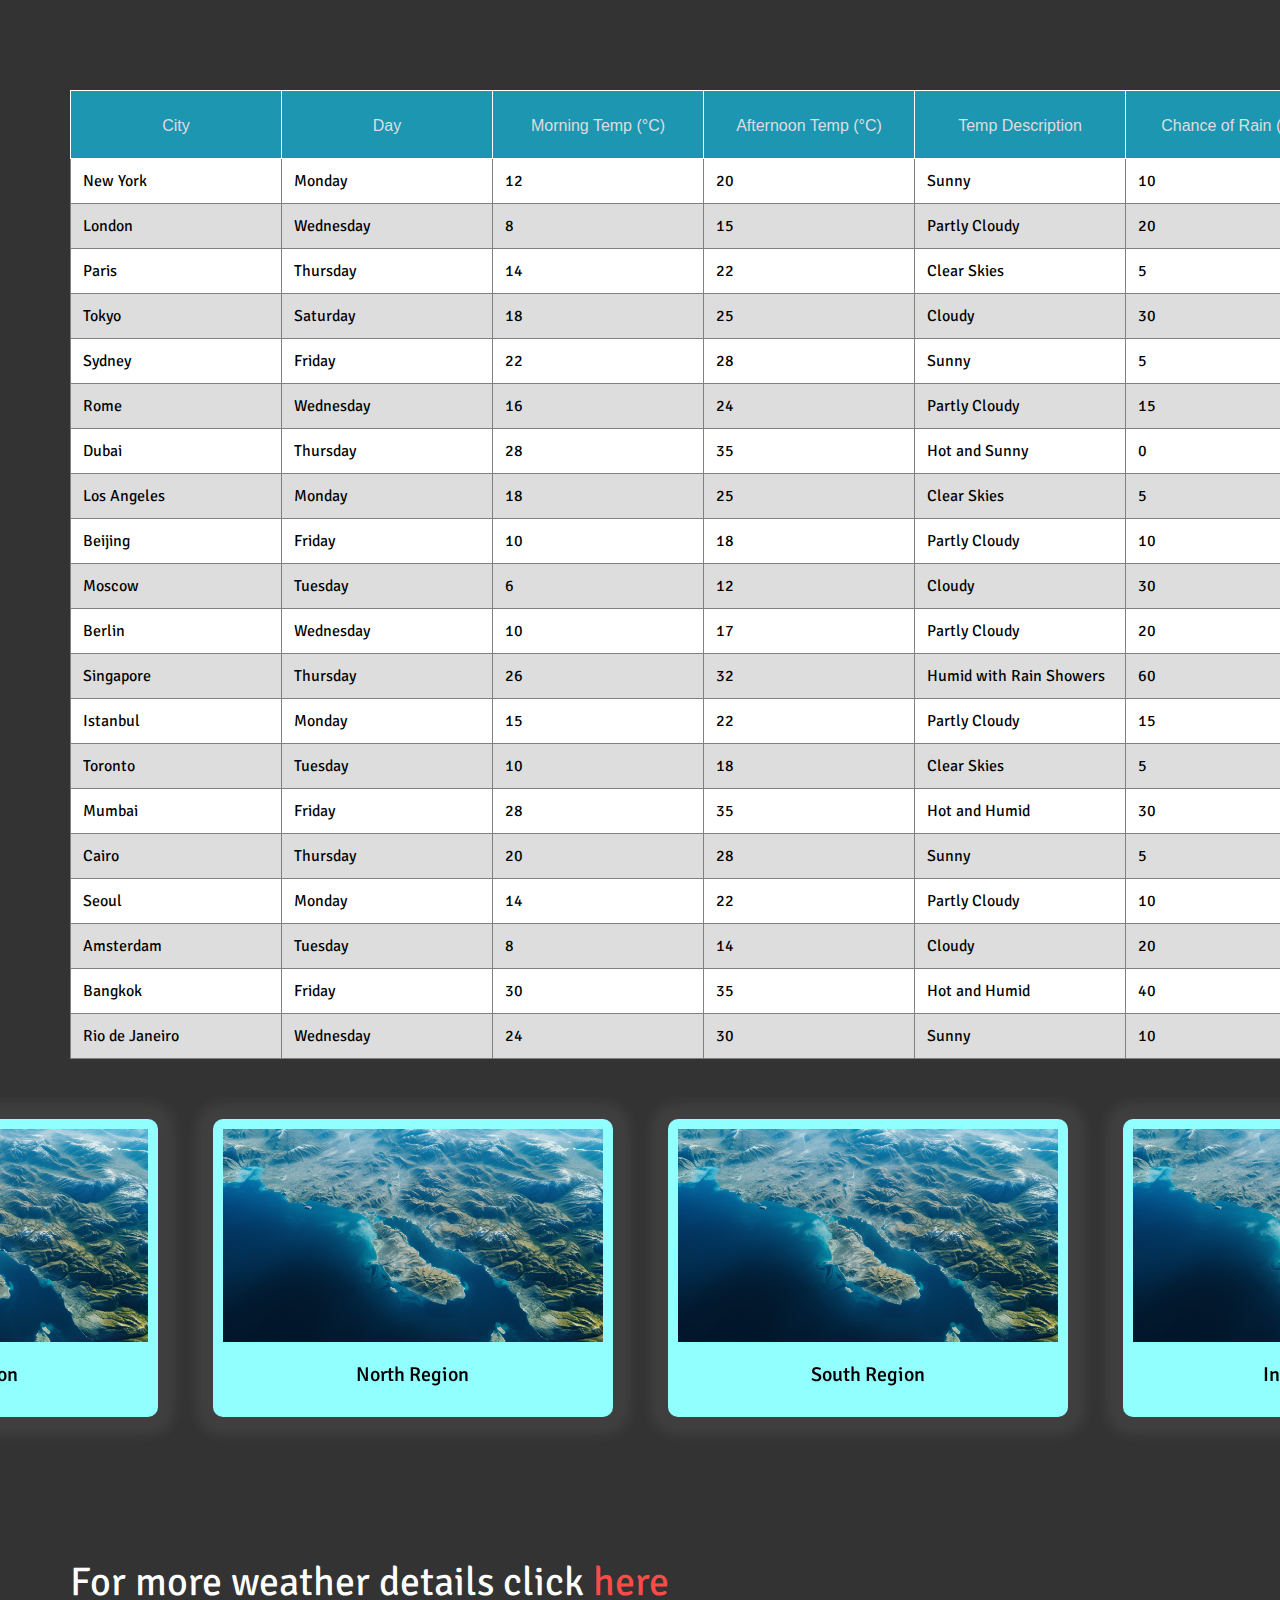
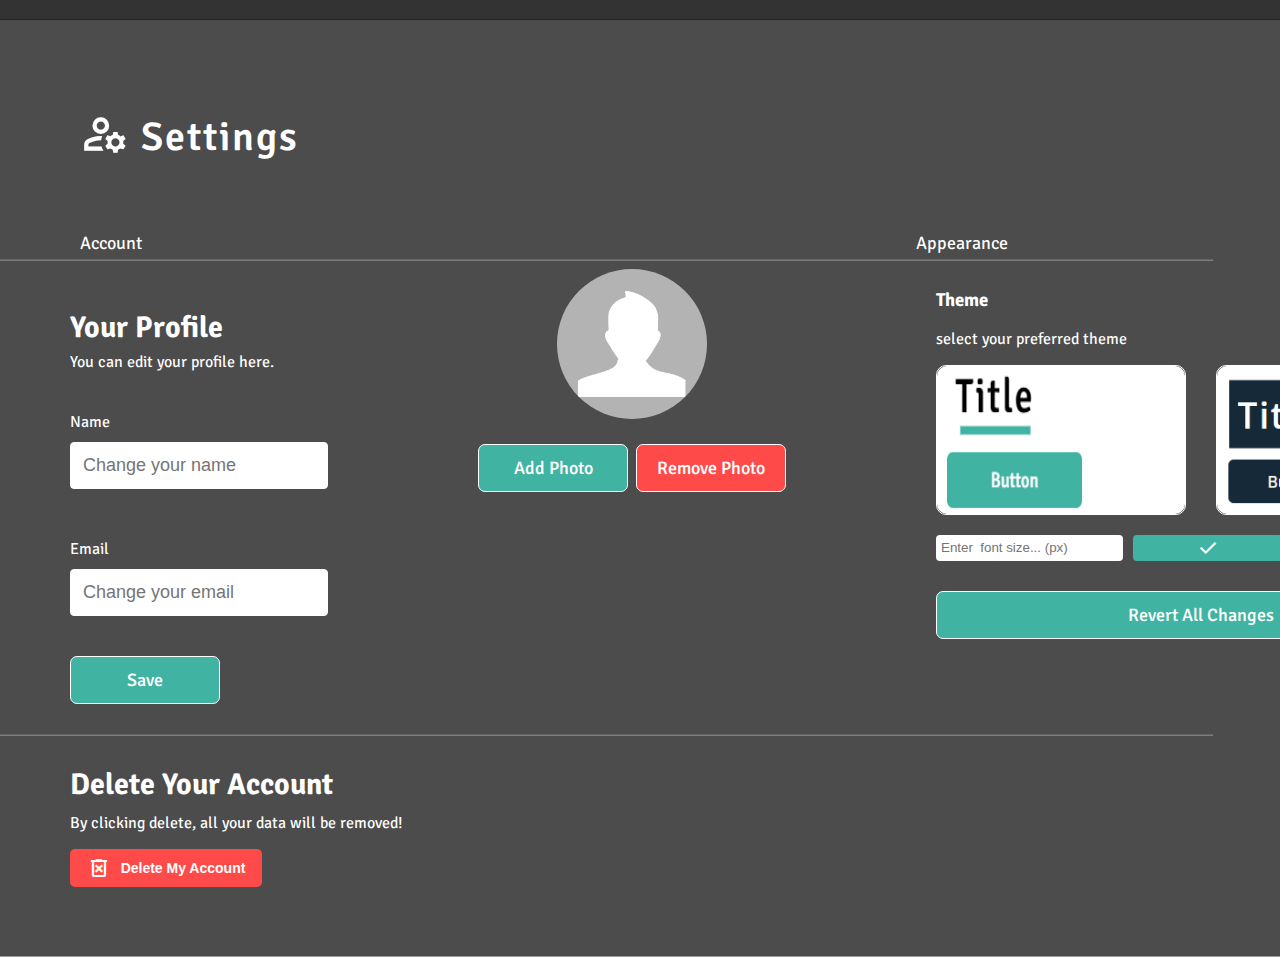
==== index.html @ 3b154ae6 "modified" ====
<!DOCTYPE html>
<html lang="en">
<head>
    <meta charset="UTF-8">
    <meta name="viewport" content="width=device-width, initial-scale=1.0">
    <title>Flyout</title>
    <link rel="stylesheet" href="https://fonts.googleapis.com/css2?family=Material+Symbols+Outlined:opsz,wght,FILL,GRAD@20..48,100..700,0..1,-50..200" />
    <link rel="stylesheet" href="css/main.css">  
    <link rel="stylesheet" href="css/theme2.css" id="cssTheme"> 
    <link rel="stylesheet" href="css/icons.css">
</head>
<body>
    <div class="main-container">
          <!-- Start Weather -->
          <div class="weather-container padding70" id="weather">
            <div class="table">
                <table border="1" style="border-collapse: collapse;">
                    <thead>
                      <tr>
                        <th>
                            <input type="text" class="search-input" placeholder="City">
                        </th>
                        <th>
                            <input type="text" class="search-input"  placeholder="Day">
                        </th>
                        <th>
                            <input type="text" class="search-input"  placeholder="Morning Temp (°C)">
                        </th>
                        <th>
                            <input type="text" class="search-input"  placeholder="Afternoon Temp (°C)">
                        </th>
                        <th>
                            <input type="text" class="search-input"  placeholder="Temp Description">
                        </th>
                        <th>
                            <input type="text" class="search-input"  placeholder="Chance of Rain (%)">
                        </th>
                        <th>
                            <input type="text" class="search-input"  placeholder="Wind Speed (KM/H)">
                        </th>
                      </tr>
                    </thead>
                    <tbody>
                      <tr>
                        <td>New York</td>
                        <td>Monday</td>
                        <td>12</td>
                        <td>20</td>
                        <td>Sunny</td>
                        <td>10</td>
                        <td>15</td>
                      </tr>
                      <tr>
                        <td>London</td>
                        <td>Wednesday</td>
                        <td>8</td>
                        <td>15</td>
                        <td>Partly Cloudy</td>
                        <td>20</td>
                        <td>20</td>
                      </tr>
                      <tr>
                        <td>Paris</td>
                        <td>Thursday</td>
                        <td>14</td>
                        <td>22</td>
                        <td>Clear Skies</td>
                        <td>5</td>
                        <td>10</td>
                      </tr>
                      <tr>
                        <td>Tokyo</td>
                        <td>Saturday</td>
                        <td>18</td>
                        <td>25</td>
                        <td>Cloudy</td>
                        <td>30</td>
                        <td>25</td>
                      </tr>
                      <tr>
                        <td>Sydney</td>
                        <td>Friday</td>
                        <td>22</td>
                        <td>28</td>
                        <td>Sunny</td>
                        <td>5</td>
                        <td>15</td>
                      </tr>
                      <tr>
                        <td>Rome</td>
                        <td>Wednesday</td>
                        <td>16</td>
                        <td>24</td>
                        <td>Partly Cloudy</td>
                        <td>15</td>
                        <td>10</td>
                      </tr>
                      <tr>
                        <td>Dubai</td>
                        <td>Thursday</td>
                        <td>28</td>
                        <td>35</td>
                        <td>Hot and Sunny</td>
                        <td>0</td>
                        <td>20</td>
                      </tr>
                      <tr>
                        <td>Los Angeles</td>
                        <td>Monday</td>
                        <td>18</td>
                        <td>25</td>
                        <td>Clear Skies</td>
                        <td>5</td>
                        <td>15</td>
                      </tr>
                      <tr>
                        <td>Beijing</td>
                        <td>Friday</td>
                        <td>10</td>
                        <td>18</td>
                        <td>Partly Cloudy</td>
                        <td>10</td>
                        <td>10</td>
                      </tr>
                      <tr>
                        <td>Moscow</td>
                        <td>Tuesday</td>
                        <td>6</td>
                        <td>12</td>
                        <td>Cloudy</td>
                        <td>30</td>
                        <td>20</td>
                      </tr>
                      <tr>
                        <td>Berlin</td>
                        <td>Wednesday</td>
                        <td>10</td>
                        <td>17</td>
                        <td>Partly Cloudy</td>
                        <td>20</td>
                        <td>15</td>
                      </tr>
                      <tr>
                        <td>Singapore</td>
                        <td>Thursday</td>
                        <td>26</td>
                        <td>32</td>
                        <td>Humid with Rain Showers</td>
                        <td>60</td>
                        <td>25</td>
                      </tr>
                      <tr>
                        <td>Istanbul</td>
                        <td>Monday</td>
                        <td>15</td>
                        <td>22</td>
                        <td>Partly Cloudy</td>
                        <td>15</td>
                        <td>10</td>
                      </tr>
                      <tr>
                        <td>Toronto</td>
                        <td>Tuesday</td>
                        <td>10</td>
                        <td>18</td>
                        <td>Clear Skies</td>
                        <td>5</td>
                        <td>20</td>
                      </tr>
                      <tr>
                        <td>Mumbai</td>
                        <td>Friday</td>
                        <td>28</td>
                        <td>35</td>
                        <td>Hot and Humid</td>
                        <td>30</td>
                        <td>10</td>
                      </tr>
                      <tr>
                        <td>Cairo</td>
                        <td>Thursday</td>
                        <td>20</td>
                        <td>28</td>
                        <td>Sunny</td>
                        <td>5</td>
                        <td>15</td>
                      </tr>
                      <tr>
                        <td>Seoul</td>
                        <td>Monday</td>
                        <td>14</td>
                        <td>22</td>
                        <td>Partly Cloudy</td>
                        <td>10</td>
                        <td>20</td>
                      </tr>
                      <tr>
                        <td>Amsterdam</td>
                        <td>Tuesday</td>
                        <td>8</td>
                        <td>14</td>
                        <td>Cloudy</td>
                        <td>20</td>
                        <td>15</td>
                      </tr>
                      <tr>
                        <td>Bangkok</td>
                        <td>Friday</td>
                        <td>30</td>
                        <td>35</td>
                        <td>Hot and Humid</td>
                        <td>40</td>
                        <td>10</td>
                      </tr>
                      <tr>
                        <td>Rio de Janeiro</td>
                        <td>Wednesday</td>
                        <td>24</td>
                        <td>30</td>
                        <td>Sunny</td>
                        <td>10</td>
                        <td>20</td>
                      </tr>
                    </tbody>
                  </table>
            </div>
            <div class="image-links">
              <div class="img1 imgb">
                  <a href="https://www.wunderground.com/maps/tropical/pacific-forecast" target="_blank">
                      <img src="images/pacific.jpg" alt="">
                      <p>Pacific Region</p>
                  </a>
              </div>
              <div class="img2 imgb">
                  <a href="https://www.meteo.gov.gh/gmet/regional-weather-northern-region/" target="_blank">
                      <img src="images/pacific.jpg" alt="">
                      <p>North Region</p>
                  </a>
              </div>
              <div class="img3 imgb">
                  <a href="https://www.weather.gov/srh/" target="_blank">
                      <img src="images/pacific.jpg" alt="">
                      <p>South Region</p>
                  </a>
              </div>
              <div class="img4 imgb">
                  <a href="https://www.intrepidtravel.com/en/india/weather-in-india" target="_blank">
                      <img src="images/pacific.jpg" alt="">
                      <p>Indian Region</p>
                  </a>
              </div>
          </div>
            <span>For more weather details click <a href="https://www.windy.com/-Swell-swell1?swell1,24.187,29.312,5">here</a></span>
        </div>
    <!-- End Weather -->

    <!-- settings start -->
    <div class="settings-container padding70" id="settings">
        <div class="account">
            <div class="settings-header">
                <div class="settings-title title titlee" style="color: white;">
                    <span class="material-symbols-outlined">
                        manage_accounts
                        </span>
                    Settings 
                </div>
                <div class="settings-nav">
                    <ul>
                        <li><a href="">Account</a></li>
                        <li><a href="" style="margin-left: 200px;">Appearance</a></li>
                    </ul>
                </div>
            </div>
            <hr class="first">
            <div class="settings-body">
                <div class="form">
                    <h4>Your Profile</h4>
                    <p>You can edit your profile here.</p>
                    <form action="">
                        <div class="inputs">
                            <label for="" style="color: white;">Name</label>
                            <input type="text" id="name" placeholder="Change your name">
                            <label for="" style="color: white;">Email</label>
                            <input type="email" id="mail" placeholder="Change your email">
                        </div>
                        <input type="submit" id="submit" value="Save" class="main-button">
                    </form>
                </div>
                <div class="pfp">
                    <input type="file" id="chose" style="display: none;"/>
                    <img src="/images/no-profile-picture-icon.png" alt="" class="profile" id="profile">
                    <div class="img-buttons">
                        <input type="submit" id="upload" value="Add Photo" class="main-button">
                        <input type="submit" id="remove" value="Remove Photo" class="main-button red">
                    </div>
                </div>
                <div class="appearance">
                    <h3 style="color: white;">Theme</h3>
                    <p style="color: white;">select your preferred theme</p>
                    <div class="themes" >
                        <div class="theme1" id="theme1">
                            <img src="/images/theme 11.png" alt="">
                        </div>
                        <div class="theme2" id="theme2">
                            <img src="/images/theme 22.png" alt="" id="">
                        </div>
                    </div>
                    <div class="changeFont">
                        <div class="check">
                            <input type="text" min="16" max="90" id="range" placeholder="Enter  font size... (px)">
                            <button class="main-button" id="change"><span class="material-symbols-outlined">
                                done
                                </span></button>
                        </div>
                        <button class="default main-button" id="reset">Revert All Changes</button>
                    </div>
                </div>
            </div>
            <hr class="last">
            <div class="delete-account">
                <h3 style="color: white;">Delete Your Account</h3>
                <p>By clicking delete, all your data will be removed!</p>
                <button class="red" id="delete-account"><span class="material-symbols-outlined">
                    delete_forever
                    </span>Delete My Account</button>
                <div class="pop-up" id="pop-up">
                    <div class="text">
                        <h5>Are You Sure?</h5>
                        <p style="color: #333;">You Are About To Delete All Your Data</p>
                    </div>
                    <div class="buttons">
                        <button class="yes" id="yes">Yes</button>
                        <button class="no" id="no">No</button>
                    </div>
                </div>
            </div>
        </div>
        <div class="scroll-top" id="scroll"><span class="material-symbols-outlined">
            flight
            </span></div>
    </div>
    <!-- settings end -->
    </div>
  
    <script src="js/script.js"></script>
</body>
</html>
---- css/main.css ----
/* start zeyad code */
body{
    margin: 0;
}

html
{ 
    scroll-behavior: smooth;
}

.weather-container{
    background: url('/images/7280763.jpg');
    background-size: cover;
    position: relative;
    height: 180vh;
}

.weather-container::before{
    content: '';
    position: absolute;
    width: 100%;
    height: 100%;
    background-color: black;
    z-index: 1;
    top: 50%;
    left: 50%;
    transform: translate(-50%, -50%);
    opacity: 0.8;
}

.weather-container .show-entries{
    position: relative;
    z-index: 4;
    color: #fff;
    display: flex;
    align-items: center;
}

.weather-container .show-entries span{
    font-size: 30px;
    padding: 10px;
}





.table table{
    width: 100%;
    margin-top: 20px;
    position: relative;
    z-index: 1;
    background-color: white;
}

.table table tr:nth-child(even) {
    background-color: #ddd;
  }

  .table table tr{
    transition: 0.2s;
  }

  .table table tr:hover{
    background-color: #162938;
    color: white;
  }

.table thead{
    background-color: #1d96b2;
    color: white;
    border: 1px solid white;
    font-size: 19px;
}

.table thead th{
    padding: 10px;
}

.table  td, .search-input{
    padding: 12px;
}

.weather-container span{
    color: white;
    position: relative;
    z-index: 999;
    font-size: 40px;
    top: 200px;
}

.weather-container span > a{
    color: #ff4a4a;
    text-decoration: none;
    transition: 0.3s;
}

.weather-container span > a:hover{
    color: #a92e2e;
}

.image-links img{
    width: 380px;
    display: flex;
    justify-content: center;
    align-items: center;
}

.image-links{
    display: flex;
    z-index: 999;
    position: relative;
    justify-content: center;
    gap: 55px;
    top: 60px;
    color: var(--black-color);
    cursor: pointer;
    font-size: 20px;
    text-align: center;
}

a{
    text-decoration: none;
}

.image-links .imgb{
    background-color: #90fffd;
    padding: 10px;
    border-radius: 10px;
    box-shadow: 0px 1px 13px 17px #f5f5f512;
}

.image-links .imgb a{
    color: black;
    font-weight: 500;
}

.search-input{
    border: none;
    outline: none;
    background-color: transparent;
    color: white;
    width: 190px;
    text-align: center;
    font-size: 20px;
}

.search-input::placeholder{
    color: #ddd;
    font-size: 16px;
}

.settings-container{
    background: url('/images/sky.jpg');
    background-size: cover;
    background-repeat: no-repeat;
    position: relative;
    z-index: 1;
}

.settings-container::before{
    content: '';
    position: absolute;
    width: 100%;
    height: 100%;
    background-color: black;
    z-index: -1;
    top: 50%;
    left: 50%;
    transform: translate(-50%, -50%);
    opacity: 0.7;
}

.settings-nav ul{
    padding: 0;
}

.material-symbols-outlined {
  font-variation-settings:
  'FILL' 0,
  'wght' 400,
  'GRAD' 0,
  'opsz' 48
}




.settings-nav ul li{
    display: inline;
    font-size: 18px;
    margin-left: 10px;
}

.settings-nav ul li:nth-child(2){
    margin-left: 570px;
}

.settings-nav ul li a{
    text-decoration: none;
    color: white;
    transition: 0.2s;
    padding-bottom:3px ;
}


.settings-nav ul li a:hover{
    color: white;
}

.settings-container .first{
    width: 109%;
    margin-left: -100px;
    color: white;
    opacity: 0.3;
    margin-top: -11px;
}

.settings-body{
    display: flex;
    gap: 150px;
}

.settings-body .form h4{
    font-size: 30px;
    margin-bottom: -10px;
    color: white;
}

.settings-body .form p{
    margin-bottom: 40px;
    color: white;
}

.settings-body .form .inputs{
    display: flex;
    flex-direction: column;
    gap: 10px;
}

.settings-body .form .inputs #name{
    margin-bottom: 40px;
    border-radius: 4px;
    border: 1px solid white;
    padding: 12px;
    outline: none;
    font-size: 18px;
}

.settings-body .form .inputs #mail{
    margin-bottom: 40px;
    border-radius: 4px;
    border: 1px solid white;
    padding: 12px;
    outline: none;
    font-size: 18px;
}





.settings-body .profile{
    width: 150px;
    border-radius: 50%;
    height: 150px;
}

.pfp{
    display: flex;
    flex-direction: column;
    align-items: center;
    gap: 25px;
}




.settings-container .last{
    width: 109%;
    margin-left: -100px;
    color: white;
    opacity: 0.3;
    margin-top: 30px;
}

.settings-container .delete-account h3{
    font-size: 30px;
}

.settings-container .delete-account p{
    font-size: 16px;
    margin-top: -20px;
    color: white;
}

.settings-container .delete-account .red{
    padding: 2px 15px;
    width: 192px;
    height: 38px;
    background-color: #ff4a4a;
    border-radius: 5px;
    border: none;
    cursor: pointer;
    transition: 200ms;
    color: white;
    font-size: 14px;
    font-weight: 600;
    display: flex;
    align-items: center;
    justify-content: center;
    gap: 10px;
}

.settings-container .delete-account .red:hover{
    color: var(--black-color);
}

.red{
    background-color: #ff4a4a !important; 
}

.red:hover{
    background:white !important;
    color: var(--black-color);
    }

.settings-container .delete-account .delete-button:hover{
background: transparent;
color: var(--black-color);
}



.settings-container .appearance .themes{
    display: flex;
    gap: 30px;
}

.settings-container .appearance .themes .theme1{
    border: 1px solid white;
    border-radius: 10px;
    width: 250px;
    cursor: pointer;
    transition: 0.2s;
}



.settings-container .appearance .themes .theme2{
    border: 1px solid white;
    border-radius: 10px;
    width: 250px;
    cursor: pointer;
}


.settings-container .appearance .themes .theme2 img{
    width: 100%;
    height: 100%;
    overflow: hidden;
    border-radius: 10px;
}

.settings-container .appearance .themes .theme1 img{
    width: 100%;
    height: 100%;
    overflow: hidden;
    border-radius: 10px;
}



.changeFont{
    display: flex;
    flex-direction: column;
    gap: 30px;
}

.changeFont .check{
    display: flex;
    gap: 10px;
}

.changeFont .check button{
    margin-top: 20px;
    border-radius: 4px;
    border: none;
    padding: 1px;
    outline: none;
    cursor: pointer;
}

.changeFont .check button span{
    display: flex;
    justify-content: center;
}

.changeFont input{
    margin-top: 20px;
    border-radius: 4px;
    border: none;
    padding: 5px;
    outline: none;
}

.scroll-top{
    position: absolute;
    bottom: 100px;
    right: 100px;
    z-index: 999;
    background-color: #1389e3;
    width: 60px;
    display: flex;
    align-items: center;
    justify-content: center;
    height: 60px;
    border-radius: 50%;
    cursor: pointer;
    position: fixed;
    opacity: 0;
    color: white;
    transition:opacity 0.4s ease;
    transition: 0.2s;
}

@keyframes jumpAndFall {
    0% {
        transform: translateY(0);
    }
    50% {
        transform: translateY(-10px);
    }
    100% {
        transform: translateY(0);
    }
}

.scroll-top:hover{
    background-color: white;
    color: #162938;
    animation: jumpAndFall 0.5s infinite; 
}

.pop-up{
    position: absolute;
    z-index: 999;
    top: 50%;
    left: 50%;
    transform: translate(-50%, -50%) scale(0);
    position: fixed;
    background-color: white;
    display: flex;
    flex-direction: column;
    align-items: center;
    justify-content: center;
    text-align: center;
    padding: 20px;
    width: 415px;
    border-radius: 8px;
    box-shadow: -1px 5px 19px 3px black;
    transition: transform 0.3s ease;
}

.pop-up h5{
        color: #ff4a4a;
        font-size: 30px;
        margin-bottom: 25px;
}

.pop-up p{
    margin-bottom: 30px;
}

.pop-up .buttons{
    display: flex;
    gap: 10px;
}

.pop-up .yes{
    padding: 2px 15px;
    width: 100px;
    height: 38px;
    background-color: #ff4a4a;
    border-radius: 5px;
    border: none;
    cursor: pointer;
    transition: 200ms;
    color: white;
    font-size: 14px;
    font-weight: 600;
    display: flex;
    align-items: center;
    justify-content: center;
    gap: 10px;
}

.pop-up .no{
    padding: 2px 15px;
    width: 100px;
    height: 38px;
    background-color: #333;
    border-radius: 5px;
    border: none;
    cursor: pointer;
    transition: 200ms;
    color: white;
    font-size: 14px;
    font-weight: 600;
    display: flex;
    align-items: center;
    justify-content: center;
    gap: 10px;
}

/* end zeyad code */
---- css/theme2.css ----
@import url('https://fonts.googleapis.com/css2?family=Signika+Negative:wght@300..700&display=swap');

.main-container{
    font-family: "Signika Negative", sans-serif;

}


/* colors */
:root{
    --green-color:#40B3A2;
    --black-color:rgb(0, 0, 0);
}

/* colors */

/* buttons */
.main-button{
    font-family: "Signika Negative", sans-serif;
    background-color: var(--green-color);
    border: 1px solid #fff;
    border-radius: 7px;
    box-sizing: border-box;
    color:#fff;
    cursor: pointer;
    display: inline-block;
    font-size: 18px;
    font-weight: 500;
    line-height: normal;
    margin: 0;
    min-width: 150px;
    outline: none;
    padding: 12px 2.3px;
    text-align: center;
    text-decoration: none;
    transition:0.3s ease;
}

.main-button:hover{
    color: var(--black-color);
    background-color: #fff;
    box-shadow: rgba(0, 0, 0, 0.25) 0 8px 15px;
}
/* buttons */

/* box sizings */
*{
    box-sizing: border-box;
}
/* box sizings */


/* container padding */
.padding70{
    padding: 70px;
}
/* container padding */



/* titles */
.title{
    width: max-content;
    padding: 10px;
    color: var(--black-color);
    font-size: 40px;
    font-weight: 600;
    letter-spacing: 2px;
    position: relative;
    cursor: default;
    transition: 0.2s;
    margin-bottom:60px;
}

.title::before{
    content: '';
    position: absolute;
    background-color: var(--green-color);
    width: 0;
    height: 10%;
    z-index: -1;
    left: 50%;
    bottom: 0;
    transform: translate(-50%, -50%);
    transition: width 0.2s;
}



.title:hover::before{
    width: calc(100% - 30px)
}
/* titles */

.settings-nav #active{
    border-bottom: 3px solid var(--green-color);
}

.settings-body .form .button{
    padding: 2px 15px;
    width: 100px;
    height: 25px;
    background-color: var(--green-color);
    outline: 3px var(--green-color) solid;
    border-radius: 5px;
    border: none;
    cursor: pointer;
    transition: 200ms;
    color: white;
    font-size: 14px;
    font-weight: 500;
  }

  .settings-body .form .button:hover{
    background: transparent;
    color: var(--black-color);
  }


  .pfp .button{
    padding: 2px 15px;
    width: 100px;
    height: 25px;
    background-color: var(--green-color);
    outline: 3px var(--green-color) solid;
    border-radius: 5px;
    border: none;
    cursor: pointer;
    transition: 200ms;
    color: white;
    font-size: 14px;
    font-weight: 500;
}

.pfp .button:hover{
    background: transparent;
    color: var(--black-color);
}


.settings-container .appearance .themes .active{
    border: 2px solid var(--green-color);
}


.img-buttons{
    display: flex;
    gap: 8px;
}
---- css/icons.css ----
.material-symbols-outlined {
  font-variation-settings:
  'FILL' 0,
  'wght' 400,
  'GRAD' 0,
  'opsz' 24;

}

.title .material-symbols-outlined {
    font-size: 50px;
    position: relative;
    top: 9px;
  }
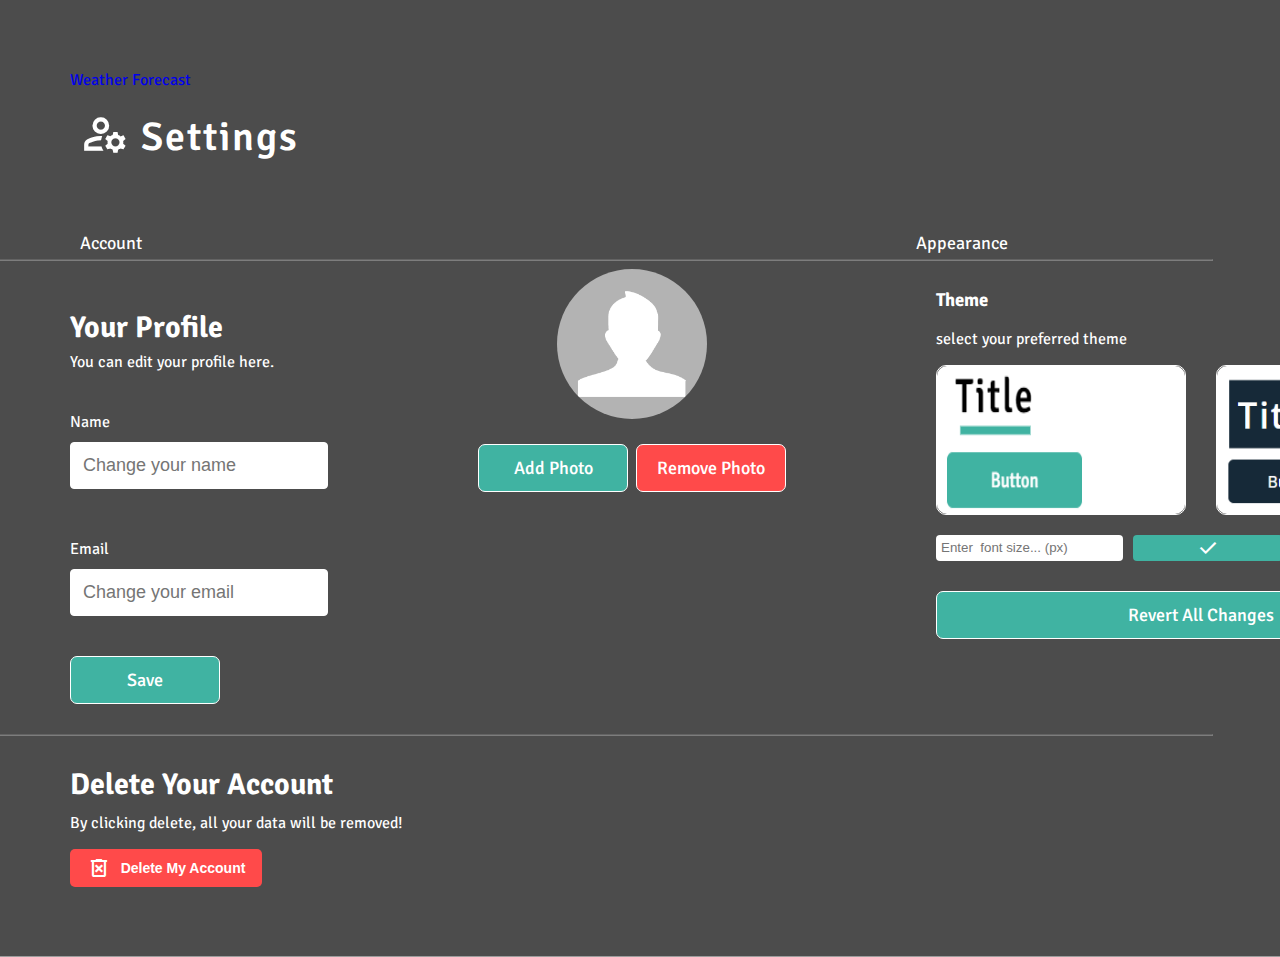
==== commit ebcb5fed: "added html" ====
--- a/index.html
+++ b/index.html
@@ -11,251 +11,9 @@
 </head>
 <body>
     <div class="main-container">
-          <!-- Start Weather -->
-          <div class="weather-container padding70" id="weather">
-            <div class="table">
-                <table border="1" style="border-collapse: collapse;">
-                    <thead>
-                      <tr>
-                        <th>
-                            <input type="text" class="search-input" placeholder="City">
-                        </th>
-                        <th>
-                            <input type="text" class="search-input"  placeholder="Day">
-                        </th>
-                        <th>
-                            <input type="text" class="search-input"  placeholder="Morning Temp (°C)">
-                        </th>
-                        <th>
-                            <input type="text" class="search-input"  placeholder="Afternoon Temp (°C)">
-                        </th>
-                        <th>
-                            <input type="text" class="search-input"  placeholder="Temp Description">
-                        </th>
-                        <th>
-                            <input type="text" class="search-input"  placeholder="Chance of Rain (%)">
-                        </th>
-                        <th>
-                            <input type="text" class="search-input"  placeholder="Wind Speed (KM/H)">
-                        </th>
-                      </tr>
-                    </thead>
-                    <tbody>
-                      <tr>
-                        <td>New York</td>
-                        <td>Monday</td>
-                        <td>12</td>
-                        <td>20</td>
-                        <td>Sunny</td>
-                        <td>10</td>
-                        <td>15</td>
-                      </tr>
-                      <tr>
-                        <td>London</td>
-                        <td>Wednesday</td>
-                        <td>8</td>
-                        <td>15</td>
-                        <td>Partly Cloudy</td>
-                        <td>20</td>
-                        <td>20</td>
-                      </tr>
-                      <tr>
-                        <td>Paris</td>
-                        <td>Thursday</td>
-                        <td>14</td>
-                        <td>22</td>
-                        <td>Clear Skies</td>
-                        <td>5</td>
-                        <td>10</td>
-                      </tr>
-                      <tr>
-                        <td>Tokyo</td>
-                        <td>Saturday</td>
-                        <td>18</td>
-                        <td>25</td>
-                        <td>Cloudy</td>
-                        <td>30</td>
-                        <td>25</td>
-                      </tr>
-                      <tr>
-                        <td>Sydney</td>
-                        <td>Friday</td>
-                        <td>22</td>
-                        <td>28</td>
-                        <td>Sunny</td>
-                        <td>5</td>
-                        <td>15</td>
-                      </tr>
-                      <tr>
-                        <td>Rome</td>
-                        <td>Wednesday</td>
-                        <td>16</td>
-                        <td>24</td>
-                        <td>Partly Cloudy</td>
-                        <td>15</td>
-                        <td>10</td>
-                      </tr>
-                      <tr>
-                        <td>Dubai</td>
-                        <td>Thursday</td>
-                        <td>28</td>
-                        <td>35</td>
-                        <td>Hot and Sunny</td>
-                        <td>0</td>
-                        <td>20</td>
-                      </tr>
-                      <tr>
-                        <td>Los Angeles</td>
-                        <td>Monday</td>
-                        <td>18</td>
-                        <td>25</td>
-                        <td>Clear Skies</td>
-                        <td>5</td>
-                        <td>15</td>
-                      </tr>
-                      <tr>
-                        <td>Beijing</td>
-                        <td>Friday</td>
-                        <td>10</td>
-                        <td>18</td>
-                        <td>Partly Cloudy</td>
-                        <td>10</td>
-                        <td>10</td>
-                      </tr>
-                      <tr>
-                        <td>Moscow</td>
-                        <td>Tuesday</td>
-                        <td>6</td>
-                        <td>12</td>
-                        <td>Cloudy</td>
-                        <td>30</td>
-                        <td>20</td>
-                      </tr>
-                      <tr>
-                        <td>Berlin</td>
-                        <td>Wednesday</td>
-                        <td>10</td>
-                        <td>17</td>
-                        <td>Partly Cloudy</td>
-                        <td>20</td>
-                        <td>15</td>
-                      </tr>
-                      <tr>
-                        <td>Singapore</td>
-                        <td>Thursday</td>
-                        <td>26</td>
-                        <td>32</td>
-                        <td>Humid with Rain Showers</td>
-                        <td>60</td>
-                        <td>25</td>
-                      </tr>
-                      <tr>
-                        <td>Istanbul</td>
-                        <td>Monday</td>
-                        <td>15</td>
-                        <td>22</td>
-                        <td>Partly Cloudy</td>
-                        <td>15</td>
-                        <td>10</td>
-                      </tr>
-                      <tr>
-                        <td>Toronto</td>
-                        <td>Tuesday</td>
-                        <td>10</td>
-                        <td>18</td>
-                        <td>Clear Skies</td>
-                        <td>5</td>
-                        <td>20</td>
-                      </tr>
-                      <tr>
-                        <td>Mumbai</td>
-                        <td>Friday</td>
-                        <td>28</td>
-                        <td>35</td>
-                        <td>Hot and Humid</td>
-                        <td>30</td>
-                        <td>10</td>
-                      </tr>
-                      <tr>
-                        <td>Cairo</td>
-                        <td>Thursday</td>
-                        <td>20</td>
-                        <td>28</td>
-                        <td>Sunny</td>
-                        <td>5</td>
-                        <td>15</td>
-                      </tr>
-                      <tr>
-                        <td>Seoul</td>
-                        <td>Monday</td>
-                        <td>14</td>
-                        <td>22</td>
-                        <td>Partly Cloudy</td>
-                        <td>10</td>
-                        <td>20</td>
-                      </tr>
-                      <tr>
-                        <td>Amsterdam</td>
-                        <td>Tuesday</td>
-                        <td>8</td>
-                        <td>14</td>
-                        <td>Cloudy</td>
-                        <td>20</td>
-                        <td>15</td>
-                      </tr>
-                      <tr>
-                        <td>Bangkok</td>
-                        <td>Friday</td>
-                        <td>30</td>
-                        <td>35</td>
-                        <td>Hot and Humid</td>
-                        <td>40</td>
-                        <td>10</td>
-                      </tr>
-                      <tr>
-                        <td>Rio de Janeiro</td>
-                        <td>Wednesday</td>
-                        <td>24</td>
-                        <td>30</td>
-                        <td>Sunny</td>
-                        <td>10</td>
-                        <td>20</td>
-                      </tr>
-                    </tbody>
-                  </table>
-            </div>
-            <div class="image-links">
-              <div class="img1 imgb">
-                  <a href="https://www.wunderground.com/maps/tropical/pacific-forecast" target="_blank">
-                      <img src="images/pacific.jpg" alt="">
-                      <p>Pacific Region</p>
-                  </a>
-              </div>
-              <div class="img2 imgb">
-                  <a href="https://www.meteo.gov.gh/gmet/regional-weather-northern-region/" target="_blank">
-                      <img src="images/pacific.jpg" alt="">
-                      <p>North Region</p>
-                  </a>
-              </div>
-              <div class="img3 imgb">
-                  <a href="https://www.weather.gov/srh/" target="_blank">
-                      <img src="images/pacific.jpg" alt="">
-                      <p>South Region</p>
-                  </a>
-              </div>
-              <div class="img4 imgb">
-                  <a href="https://www.intrepidtravel.com/en/india/weather-in-india" target="_blank">
-                      <img src="images/pacific.jpg" alt="">
-                      <p>Indian Region</p>
-                  </a>
-              </div>
-          </div>
-            <span>For more weather details click <a href="https://www.windy.com/-Swell-swell1?swell1,24.187,29.312,5">here</a></span>
-        </div>
-    <!-- End Weather -->
-
     <!-- settings start -->
     <div class="settings-container padding70" id="settings">
+      <a href="weather.html">Weather Forecast</a>
         <div class="account">
             <div class="settings-header">
                 <div class="settings-title title titlee" style="color: white;">
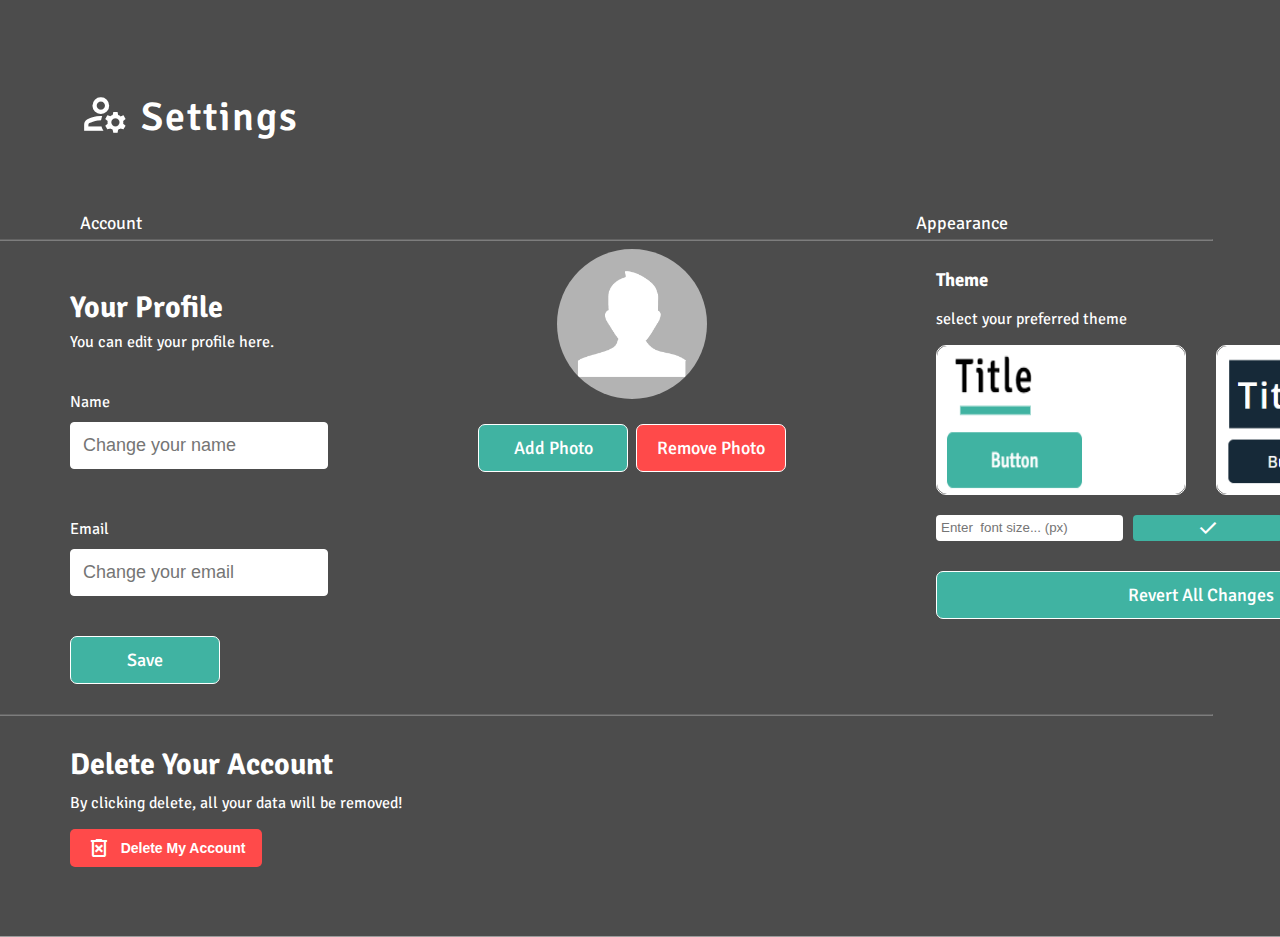
==== commit 8705dedc: "hello" ====
--- a/index.html
+++ b/index.html
@@ -13,7 +13,6 @@
     <div class="main-container">
     <!-- settings start -->
     <div class="settings-container padding70" id="settings">
-      <a href="weather.html">Weather Forecast</a>
         <div class="account">
             <div class="settings-header">
                 <div class="settings-title title titlee" style="color: white;">
@@ -46,7 +45,7 @@
                 </div>
                 <div class="pfp">
                     <input type="file" id="chose" style="display: none;"/>
-                    <img src="/images/no-profile-picture-icon.png" alt="" class="profile" id="profile">
+                    <img src="images/no-profile-picture-icon.png" alt="" class="profile" id="profile">
                     <div class="img-buttons">
                         <input type="submit" id="upload" value="Add Photo" class="main-button">
                         <input type="submit" id="remove" value="Remove Photo" class="main-button red">
@@ -57,10 +56,10 @@
                     <p style="color: white;">select your preferred theme</p>
                     <div class="themes" >
                         <div class="theme1" id="theme1">
-                            <img src="/images/theme 11.png" alt="">
+                            <img src="images/theme 11.png" alt="">
                         </div>
                         <div class="theme2" id="theme2">
-                            <img src="/images/theme 22.png" alt="" id="">
+                            <img src="images/theme 22.png" alt="" id="">
                         </div>
                     </div>
                     <div class="changeFont">
--- a/css/main.css
+++ b/css/main.css
@@ -9,7 +9,7 @@
 }
 
 .weather-container{
-    background: url('/images/7280763.jpg');
+    background: url('../images/7280763.jpg');
     background-size: cover;
     position: relative;
     height: 180vh;
@@ -151,7 +151,7 @@
 }
 
 .settings-container{
-    background: url('/images/sky.jpg');
+    background: url('../images/sky.jpg');
     background-size: cover;
     background-repeat: no-repeat;
     position: relative;
